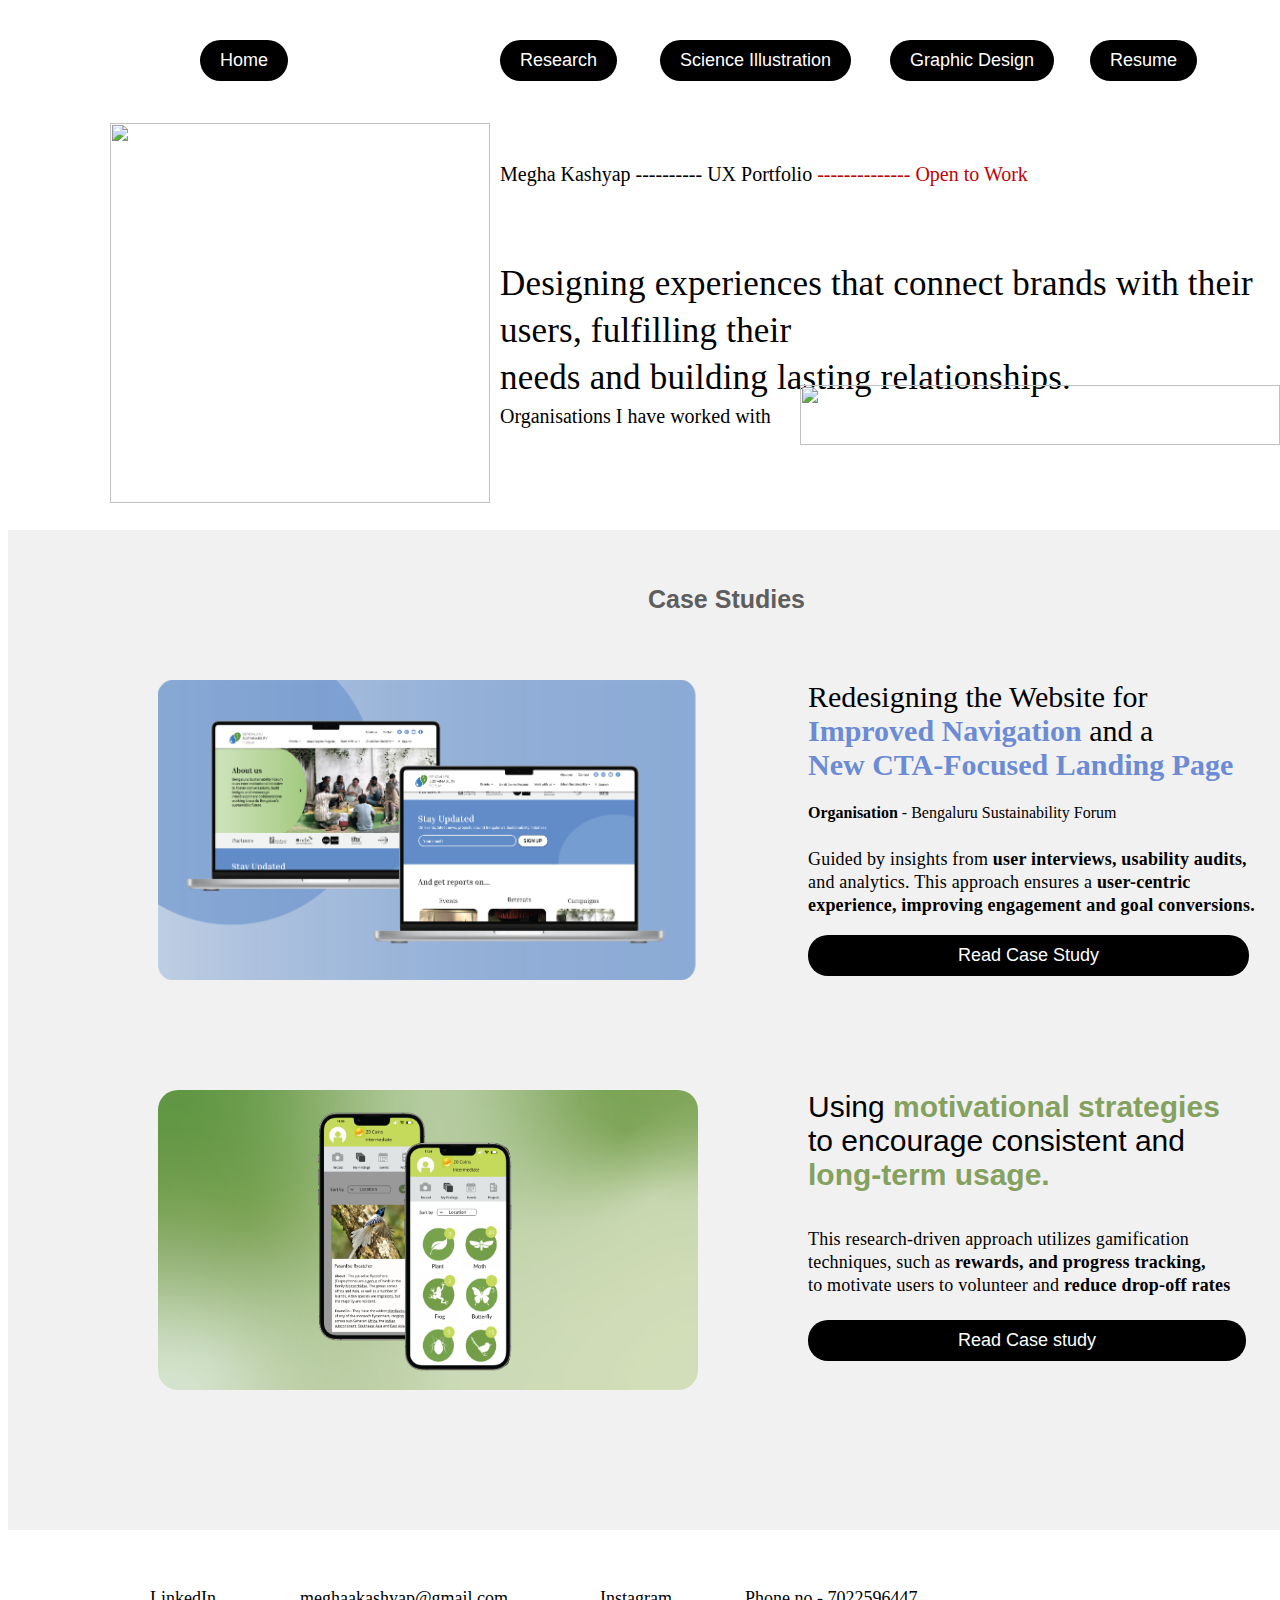
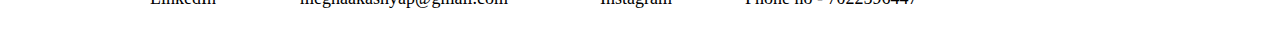
==== index.html @ 7252ab55 "Update index.html" ====
<!DOCTYPE html>
<html>
<head>
	<meta charset="utf-8">
	<meta name="viewport" content="width=device-width, initial-scale=1">
	<title> Megha Kashyap-UX portfolio</title>
	<link rel="stylesheet" type="text/css" href="style.css">
	<link rel="stylesheet" type="text/css" href="stylemedia.css">
</head>
<body>
  
  <div id="header"> 

  <a href="UXportfolio.html">  <button class="home"> Home </button> </a>
  <a href="resume.html"> <button class="resume"> Resume </button> </a>
  <a href="research.html"> <button class="res"> Research </button> </a>
  <a href="illustration.html"> <button class="ill"> Science Illustration </button> </a>
  <a href="graphicdesign.html"> <button class="gd"> Graphic Design </button> </a>
	  
  </div>

   
   
    <div class="intro">
  
          <h1> Megha Kashyap <span class="white">----------  UX Portfolio   </span>  <span class="line">-------------- Open to Work</span></h1>
  

          <p class="line"> Designing experiences that connect brands with their  users, fulfilling their <br> needs and building lasting relationships.</p>
          <img class="face" src="/Users/meghaakashyap/Documents/GitHub/MeghaKashyap.portfolio/portfolioimage.png"> </img>

          <p class="org"> Organisations I have worked with </p>
          <img class="logo" src="/Users/meghaakashyap/Documents/GitHub/MeghaKashyap.portfolio/logos.png"> </img>

</div>
 
 <div class="cs">
 <h3> Case Studies </h3>
	 <div class="square">
 <p class="projectname">Redesigning the Website for <br> <span class="blue"> Improved Navigation </span> and a <br> <span class="blue2">  New CTA-Focused Landing Page </span></p>
 	<p class="for"> <span class="bold"> Organisation </span> - Bengaluru Sustainability Forum</p>
 	<p class="des">Guided by insights from <span class="bold2"> user interviews, usability audits, </span> <br> and analytics. This approach ensures a <span class="bold3">  user-centric <br> experience, improving engagement and goal conversions. </span></p>

 	<a href="Bsf Case study.html"><button class="casestudy"> Read Case Study </button> </a>
 	<img class="bsf" src="bsf webpage.png"> </img>
</p>
	 </div>
<div class="square2">
<p class="citizenscience"> Using  <span class="motivate"> motivational strategies </span><br> to encourage consistent and <br><span class="longterm">  long-term  usage.</span> </p>
<p class="csdes">This research-driven approach utilizes gamification <br>techniques, such as <span class="rewards"> rewards, and progress tracking, </span> <br>to motivate users to volunteer and <span class="reduce"> reduce drop-off rates </span></p>
<a href="cscasestudy.html"> <button class="cscs"> Read Case study</button> </a>
<img class="cscover" src="cscover.png"> </img> 
</div>

</div>

</div>
<div class="footer">  
	<p class="LinkedIn">  LinkedIn </p>
	<p class="gmail"> meghaakashyap@gmail.com </p>
	<p class="insta"> Instagram</p>
	<p class="phone"> Phone no - 7022596447</p>

	

</div>
  

 


</body>
</html>
---- style.css ----
#header {

    height: 120px;
	width: 1500px;
	position: absolute;
	top: 0px;
	left: 0px;
	background-color: ##F1F1F1;
	
}






button{
	color: #FFFFFF;
	background-color: #000000;
	font-family: sans-serif;
	font-size: 18px;
	font-weight: normal;
	border-radius: 25px;
	border: none;
	padding: 10px 20px 10px 20px;

}

button.home {
	position: absolute;
	top: 40px;
	left: 200px;
}

.home:hover {
	background-color: #BC0404;
}

button.resume {
	position: absolute;
	top: 40px;
	left: 1090px;
}



.email:hover {
	background-color: #BC0404;
}


}

.otherwork:hover {
 background-color: #BC0404;
}

button.ow {

	position: absolute;
	top: 40px;
	left: 1520px;
}


}

.ow:hover{
	background-color: #BC0404;
}

.resume:hover{
	background-color: #BC0404;
}

button.res {
	position: absolute;
	top: 40px;
	left: 500px;
	
}

.res:hover{
	background-color: #BC0404;
}


button.ill {
	position: absolute;
	top: 40px;
	left: 660px;
}


.ill:hover{
	background-color: #BC0404;
}




.ill:hover{
	background-color: #BC0404;
}

button.gd {
	position: absolute;
	top: 40px;
	left: 890px;
} 

.gd:hover {
	background-color: #BC0404;
}


button.gd2 {
	position: absolute;
	top: 40px;
	left: 890px;
	background-color: #BC0404;
} 













button{
	color: #FFFFFF;
	background-color: #000000;
	font-family: sans-serif;
	font-size: 18px;
	font-weight: normal;
	border-radius: 25px;
	border: none;
	padding: 10px 20px 10px 20px;

}

button.home {
	position: absolute;
	top: 40px;
	left: 200px;
}

.home:hover {
	background-color: #BC0404;
}

button.resume {
	position: absolute;
	top: 40px;
	left: 1090px;
}

button.resume2 {
	position: absolute;
	top: 40px;
	left: 1090px;
	background-color: #BC0404; 
}

.email:hover {
	background-color: #BC0404;
}


}

.otherwork:hover {
 background-color: #BC0404;
}

button.ow {

	position: absolute;
	top: 40px;
	left: 1520px;
}


}

.ow:hover{
	background-color: #BC0404;
}

.resume:hover{
	background-color: #BC0404;
}



button.ill {
	position: absolute;
	top: 40px;
	left: 660px;
}

.ill:hover{
	background-color: #BC0404;
}

button.gd {
	position: absolute;
	top: 40px;
	left: 890px;
} 

.gd:hover {
	background-color: #BC0404;
}

p.mail {
	font-size: 14px;
	position: absolute;
	top: 40px;
	left: 1100px;
}














h1{
	position: absolute;
	top: 150px;
	left: 500px;
	font-size: 20px;
	font-weight: normal;
}

h2 {
	position: absolute;
	top: 147px;
	left: 500px;
	font-size: 20px;
	font-weight: normal;
	color: #BC0404;
}

h4 {
	position: absolute;
	top: 135px;
	left: 770px;
	font-size: 25px;
	font-weight: normal;
	color: #BC0404;

}


img.face {
	position: absolute;
	top: 123px;
	left: 110px;
	height: 380px;
	width: 380px;
}





p.line {
	position: absolute;
	top: 225px;
	left: 500px;
	font-size: 35px;
	font-weight: normal;
	color: #000000;
	line-height: 47px;
	letter-spacing: 0.2px;
}

p.org {
	position: absolute;
	top: 385px;
	left: 500px;
	font-size: 20px;
	font-weight: light;
}

img.logo {
	position: absolute;
	top: 385px;
	left: 800px;
	height: 60px;
	width: 480px;
}

.line{
	font-weight: light;
	color: #BC0404;
}











div.cs {
	
	height: 1000px;
	width: 1500px;
	position: absolute;
	top: 530px;
	background-color: #F1F1F1;
	margin: none;
}

h3 {

	position: absolute;
	top: 30px;
	left: 640px;
    font-size: 25px;
	font-weight: bold;
	letter-spacing: 0.8;
	color: #5E5E5E;
	font-family: sans-serif;
	

}

p.projectname {
	position: absolute;
	top: 120px;
	left: 800px;
    font-size: 30px;
	font-weight: normal;
	font-family: ;

}

.blue {
	color:#6C8BD5;
	font-weight: bold;
}

.blue2 {
	color:#6C8BD5;
	font-weight: bold;
}


p.for {
	position: absolute;
	top: 258px;
	left: 800px;
    font-size: 16px;
	font-weight: light;
}

p.des {

	position: absolute;
	top: 300px;
	left: 800px;
    font-size: 18px;
	font-weight: light;
	letter-spacing: 0.2px;
	line-height: 23px;
}


.bold {
	font-weight: bold;
}

.bold2 {
	font-weight: bold;
}

.bold3 {
	font-weight: bold;
}



button.casestudy {
	position: absolute;
	top: 405px;
	left: 800px;
	background-color: #000000;
	color: #ffffff;
	padding: 10px 150px 10px 150px;
	border-radius: 20px;

}

.casestudy:hover {
	background-color: #6C8BD5;
	
}

img.Resume {
	position: absolute;
	top: 100px;
	left: 280px;
	height: 1250px;
	width: 900px;
}

img.bsf {
	position: absolute;
	top: 150px;
	left: 150px;
	height: 300px;
	width: 550px;
}


button.cscs {
	position: absolute;
	top: 790px;
	left: 800px;
	background-color: #000000;
	color: #ffffff;
	padding: 10px 150px 10px 150px;
	border-radius: 20px;

}

.cscs:hover {
	background-color: #84A160;
}

p.citizenscience {
	position: absolute;
	top: 530px;
	left: 800px;
    font-size: 30px;
	font-weight: normal;
	font-family: sans-serif;
}

.motivate {
	font-weight: bold;
	color: #84A160;
	font-family: sans-serif;
}

.longterm {
	font-weight: bold;
	color: #84A160;
	font-family: sans-serif;
}

p.csdes {
	position: absolute;
	top: 680px;
	left: 800px;
    font-size: 18px;
	font-weight: light;
	letter-spacing: 0.2px;
	line-height: 23px;
}

.rewards {
	font-weight: bold;
}

.reduce {
	font-weight: bold;
}

img.bsf1 {

	position: absolute;
	top: 150px;
	align-content: center;
    height: 2650px;
	width: 1450px;
	
}

img.bsf2 {
position: absolute;
	top: 2800px;
	align-content: center;
    height: 2850px;
	width: 1450px;
	
}

img.bsf3 {
position: absolute;
	top: 5600px;
	align-content: center;
    height: 2400px;
	width: 1450px;
}

img.bsf4 {
position: absolute;
	top: 7990px;
	align-content: center;
    height: 2400px;
	width: 1450px;
}




button.backtoprojects {

position: absolute;
	top: 10500px;
	left: 500px;
	background-color: #000000;
	padding: 10px 150px 10px 150px;
	border-radius: 20px;
}

.backtoprojects:hover {
    background-color: #BC0404;
	
}


.test:hover {

}









div.footer {
	 height: 100px;
	width: 1500px;
	position: absolute;
	top: 1550px;
	left: 0px;
	background-color: #FFFFFF;
	

}

p.LinkedIn {

	font-size: 18px;
	position: absolute;
	top: 20px;
	left: 150px;
	color: #000000;
}

p.gmail {
	font-size: 18px;
	position: absolute;
	top: 20px;
	left: 300px;
	color: #000000;
}

p.insta {
	font-size: 18px;
	position: absolute;
	top: 20px;
	left: 600px;
	color: #000000;
}

p.phone {
	font-size: 18px;
	position: absolute;
	top: 20px;
	left: 745px;
	color: #000000;
}

div.footer2 {
height: 100px;
	width: 1500px;
	position: absolute;
	top: 10600px;
	align-content: center;
	background-color: #FFFFFF;

}

img.cscs1 {
	position: absolute;
	top: 150px;
	margin: 30px;
	height: 3150px;
	width: 1400px;
	align-content: center;
}

img.cscs2 {
	position: absolute;
	top: 3300px;
	margin: 30px;
	height: 2500px;
	width: 1400px;
	align-content: center;
}

img.cscs3 {
	position: absolute;
	top: 5900px;
	margin: 30px;
	height: 2800px;
	width: 1400px;
	align-content: center;
}

img.cscs4 {
	position: absolute;
	top: 8750px;
	margin: 30px;
	height: 2820px;
	width: 1400px;
	align-content: center;
}


img.cscover {

	position: absolute;
	top: 560px;
	left: 150px;
	height: 300px;
	width: 540px;
	border-radius: 20px 20px 20px 20px;
}

button.btp {

	position: absolute;
	top: 11400px;
	left: 500px;
	background-color: #000000;
	padding: 10px 150px 10px 150px;
	border-radius: 20px;
}

.btp:hover {
	background-color: #BC0404; 
}










div.footer3 {
	height: 100px;
	width: 1500px;
	position: absolute;
	top: 11550px;
	left: 0px;
	background-color: #FFFFFF;
}

p.LinkedIn1 {

	font-size: 18px;
	position: absolute;
	top: 20px;
	left: 150px;
	color: #000000;
}

p.gmail1 {
	font-size: 18px;
	position: absolute;
	top: 20px;
	left: 300px;
	color: #000000;
}

p.insta1 {
	font-size: 18px;
	position: absolute;
	top: 20px;
	left: 600px;
	color: #000000;
}

p.phone1 {
	font-size: 18px;
	position: absolute;
	top: 20px;
	left: 745px;
	color: #000000;
}


button.gdw {
	position: absolute;
	top: 25px;
	left: 1000px;
	background-color: #000000;
	
	border-radius: 20px;
}

.gdw:hover {
	background-color: #BC0404;
}
---- stylemedia.css ----
@media (max-width: 500px) {


	body {
		width: 100%;
	}

	#header {
	height: 230px;
	width: 500px;
	position: absolute;
	top: 0px;
	left: 0px;
	background-color: #F1F1F1;
	}

	button{
	color: #ebebeb;
	background-color: #000000;
	font-family: sans-serif;
	font-size: 16px;
	font-weight: normal;
	border-radius: 15px;
	
	padding: 10px 20px 10px 20px;
    }

	button.home {
	position: absolute;
	top: 20px;
	left: 160px;
	display: flex;
	align-content: center;


    }

     button.res {
	 position: absolute;
	 top: 70px;
	left: 145px;
    }


    button.ill {
	position: absolute;
	top: 120px;
	left: 115px; 
    }


    button.gd {
	position: absolute;
	top: 170px;
	left: 127px;
     } 

    

    button.resume {
	display: none;
    }









	


	div.intro {
		width: 450px;
		height: 600px;
		top: 230px;
		background-color: #ffffff;
	}

	
	h1{
		font-size: 26px;
		left: 30px;
		top: 50px;
		padding-right: 120px;
		color: #BC0404;
		font-weight: bold;

	}

	p.line {
		font-size: 18px;
		line-height: 24px;
		left: 30px;
		top: 95px;
		padding-right: 80px;
		font-family: sans-serif;

	}

	.line{
	
	color: #ffffff;
    }

    .white {
    	
	color: #ffffff;
    }
    


	img.face {
		left: -10px;
	    height: 400px;
	    width: 400px;
	    top: 145px;
	}

	p.org {
		top: 500px;
		font-size: 14px;
		padding-right: 80px;
		left: 80px;
		color: #6f7370;
	}

	img.logo {
	   
	    top: 550px;
	    left: 10px;
	    height: 50px;
	    width: 370px;

	}



    div.cs {
		top: 850px;
		width: 500px;
		background-color: #D9D9D9;
		left: 0px;
		height: 1200px;
		
	}


	


	h3 {

		top: 10px;
	    left: 130px;
	    font-size: 15px;


	}

	div.square {
		position: absolute;
		top: 70px;
		height: 430px;
		width: 380px;	
		background-color: #8FABDD;
	    border-radius: 50px;
	    left: 20px;
	}

	img.bsf {
	     
	     top: 135px;
	     left: 28px;
	     height: 200px;
	     width: 340px;
    }

    p.projectname {
	
	    top: 10px;
	    left: 40px;
        font-size: 22px;
        line-height: 28px;



       

    }


.blue {
	color:#000000;
	
}

.blue2 {
	color:#000000;
	
}



	p.for {
	    
	 color: #8FABDD; 
	 top: 0px; 
	 left: 20px; 

	    
    }

    p.des {

	   
	   color: #8FABDD;
	   top: 135px; 
	   left: 20px;
	   font-size: 1px;


	  
     }

     button.casestudy {

     	top: 360px;
	    left: 30px;
	    font-size: 14px;
	    padding: 7px 110px 7px 110px;
	
}


    div.square2 {
		position: absolute;
		top: 530px;
		height: 430px;
		width: 380px;	
		background-color: #8BAC63;
	    border-radius: 50px;
	    left: 20px;
	}


	p.citizenscience {
	    position: absolute;
	    top: 15px;
	    left: 40px;
        font-size: 22px;
	    line-height: 28px;
	    font-family: sans-serif;



     }

     p.csdes {
     	color: #8BAC63; 
	   top: 0px; 
	   left: 20px;
	   font-size: 1px;
     }

    .motivate {
	    font-weight: bold;
	    color: #000000;
	
     }

     .longterm {
	
	     color: #000000;
	
     }




     div.footer {
	 
	    top: 1900px;
	    width: 500px;
	    height: 200px

    }

    p.LinkedIn {

	font-size: 14px;
	
	top: 20px;
	left: 100px;
	color: #000000;
}

    p.gmail {
	font-size: 14px;
	
	top: 50px;
	left: 100px;
	
}

p.insta {
	font-size: 14px;
	position: absolute;
	top: 80px;
	left: 100px;

	
}

p.phone {
	font-size: 14px;
	
	top: 110px;
	left: 100px;
	
}


    img.cscover {

	     
	     top: 135px;
	     left: 18px;
	     height: 180px;
	     width: 340px;
	    
    }

    button.cscs {
	    top: 360px;
	    left: 30px;
	    font-size: 14px;
	    padding: 7px 110px 7px 110px
	   


   }



   	img.bsf1 {

	
	top: 230px;
	
    height: 800px;
	width: 450px;
	
}

img.bsf2 {

	top: 1010px;
	
    height: 850px;
	width: 450px;
	
}

img.bsf3 {
position: absolute;
	top: 1850px;
	align-content: center;
    height: 740px;
	width: 450px;
}

img.bsf4 {

	top: 2590px;
	
    height: 740px;
	width: 450px;
}

   button.backtoprojects {
   	top: 3400px;
   	left: 80px;
   	font-size: 14px;
	    padding: 7px 110px 7px 110px;

   }

   img.cscs1 {
   	top: 230px;
	
    height: 900px;
	width: 450px;
   }

   img.cscs2 {
   	top: 1130px;
	
    height: 800px;
	width: 450px;
   }

   img.cscs3 {
   	top: 1930px;
	
    height: 850px;
	width: 450px;
   }

   img.cscs4 {
   	top: 2800px;
	
    height: 850px;
	width: 450px;
   }

   button.btp {
   	top: 3600px;
   	left: 80px;
   	font-size: 14px;
	 padding: 7px 110px 7px 110px;


   }

   div.footer3 {
	 
	   display: none;

	}









}
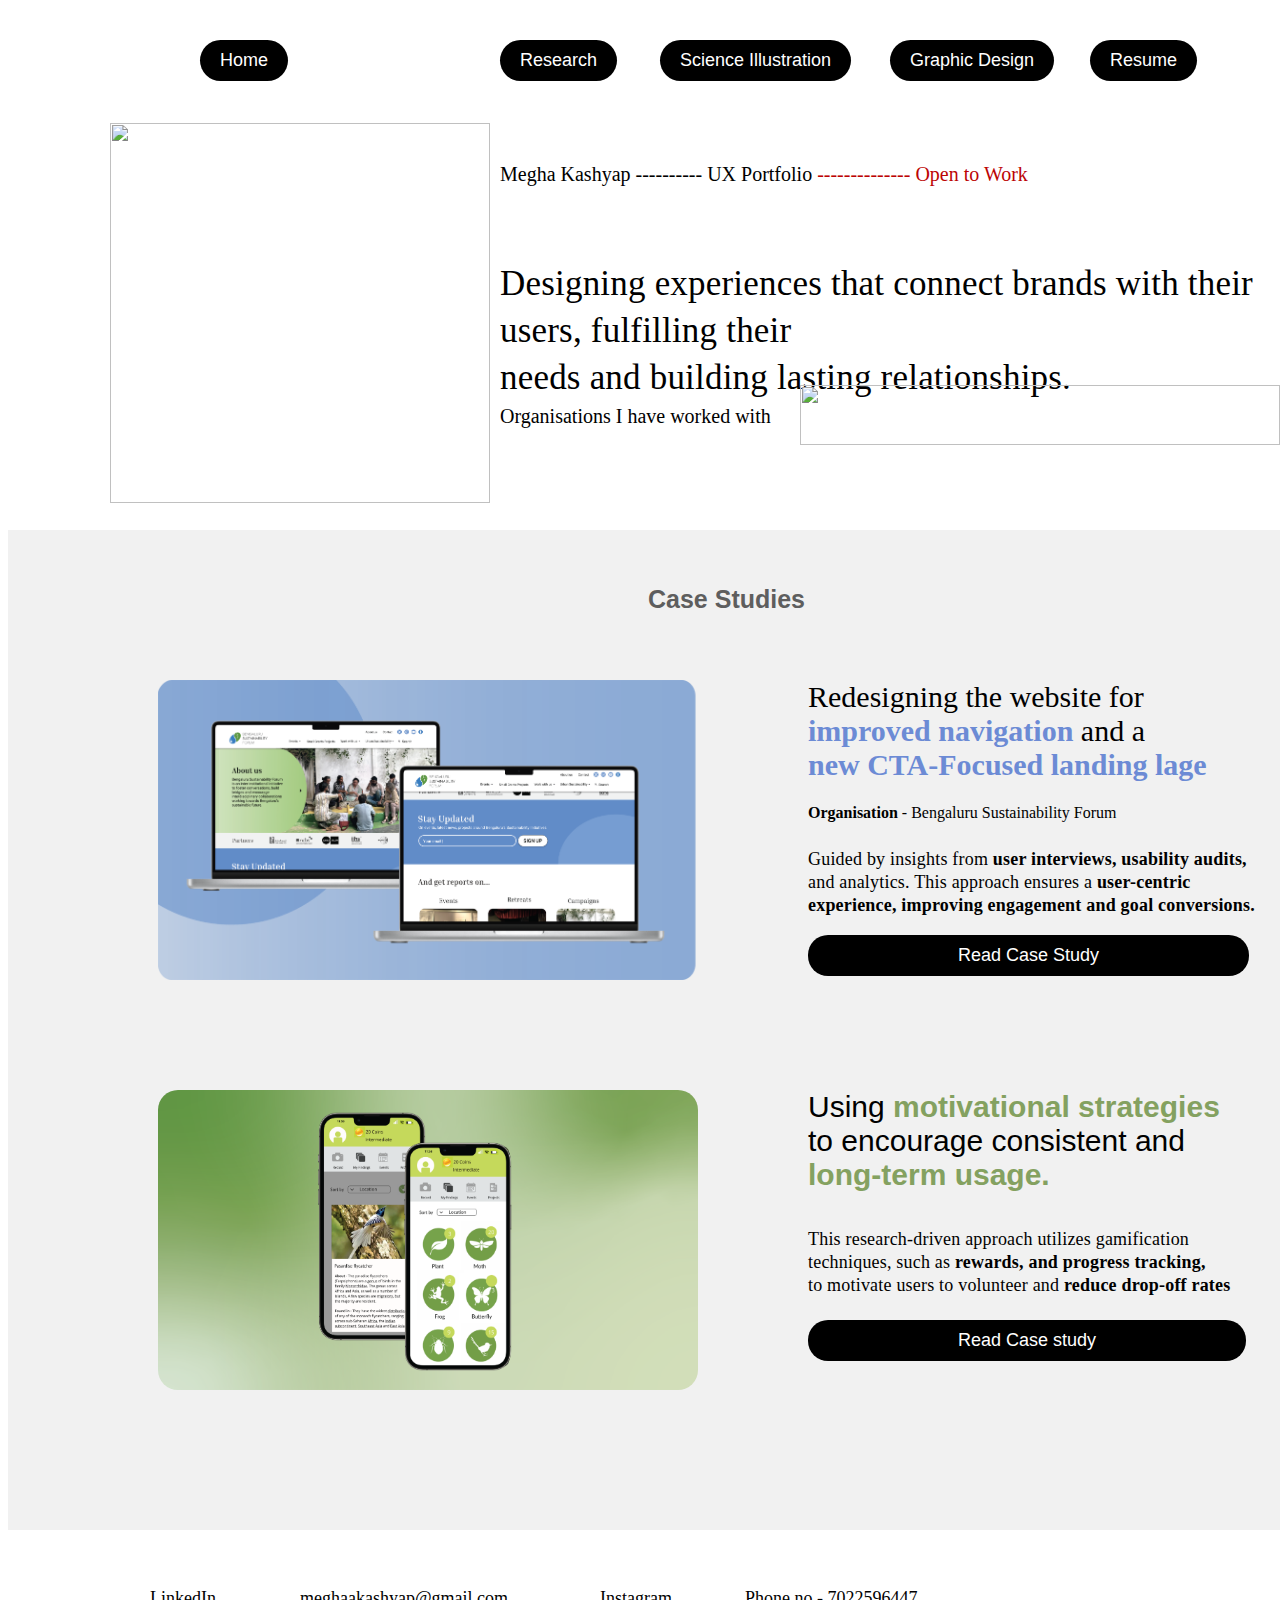
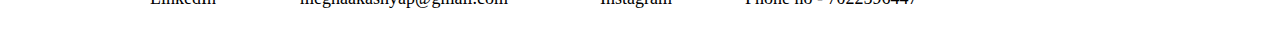
==== commit 66723ca8: "Update index.html" ====
--- a/index.html
+++ b/index.html
@@ -38,7 +38,7 @@
  <div class="cs">
  <h3> Case Studies </h3>
 	 <div class="square">
- <p class="projectname">Redesigning the Website for <br> <span class="blue"> Improved Navigation </span> and a <br> <span class="blue2">  New CTA-Focused Landing Page </span></p>
+ <p class="projectname">Redesigning the website for <br> <span class="blue"> improved navigation </span> and a <br> <span class="blue2">  new CTA-Focused landing lage </span></p>
  	<p class="for"> <span class="bold"> Organisation </span> - Bengaluru Sustainability Forum</p>
  	<p class="des">Guided by insights from <span class="bold2"> user interviews, usability audits, </span> <br> and analytics. This approach ensures a <span class="bold3">  user-centric <br> experience, improving engagement and goal conversions. </span></p>
 
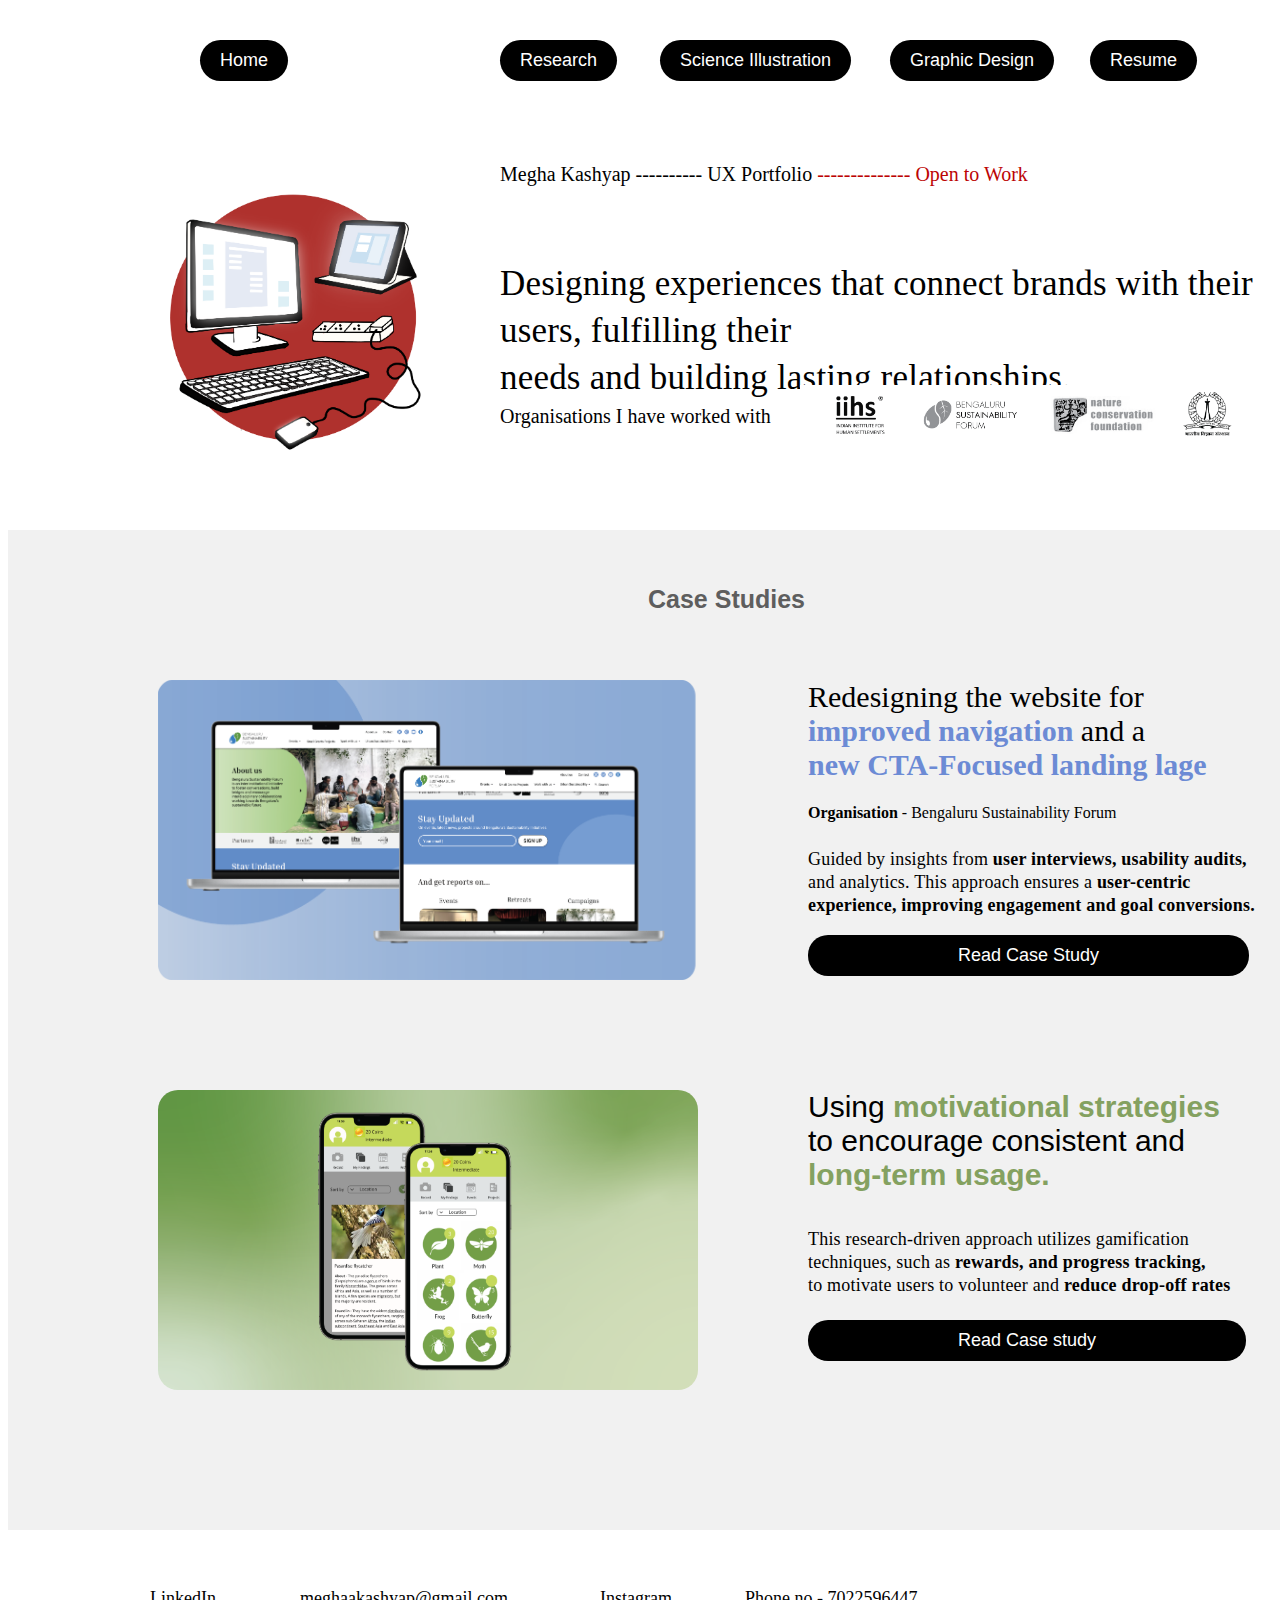
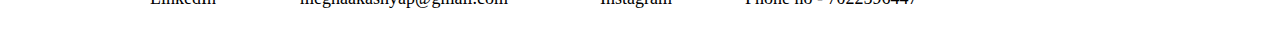
==== commit 4867f433: "Update index.html" ====
--- a/index.html
+++ b/index.html
@@ -28,10 +28,10 @@
   
 
           <p class="line"> Designing experiences that connect brands with their  users, fulfilling their <br> needs and building lasting relationships.</p>
-          <img class="face" src="/Users/meghaakashyap/Documents/GitHub/MeghaKashyap.portfolio/portfolioimage.png"> </img>
+          <img class="face" src="portfolioimage.png"> </img>
 
           <p class="org"> Organisations I have worked with </p>
-          <img class="logo" src="/Users/meghaakashyap/Documents/GitHub/MeghaKashyap.portfolio/logos.png"> </img>
+          <img class="logo" src="logos.png"> </img>
 
 </div>
  
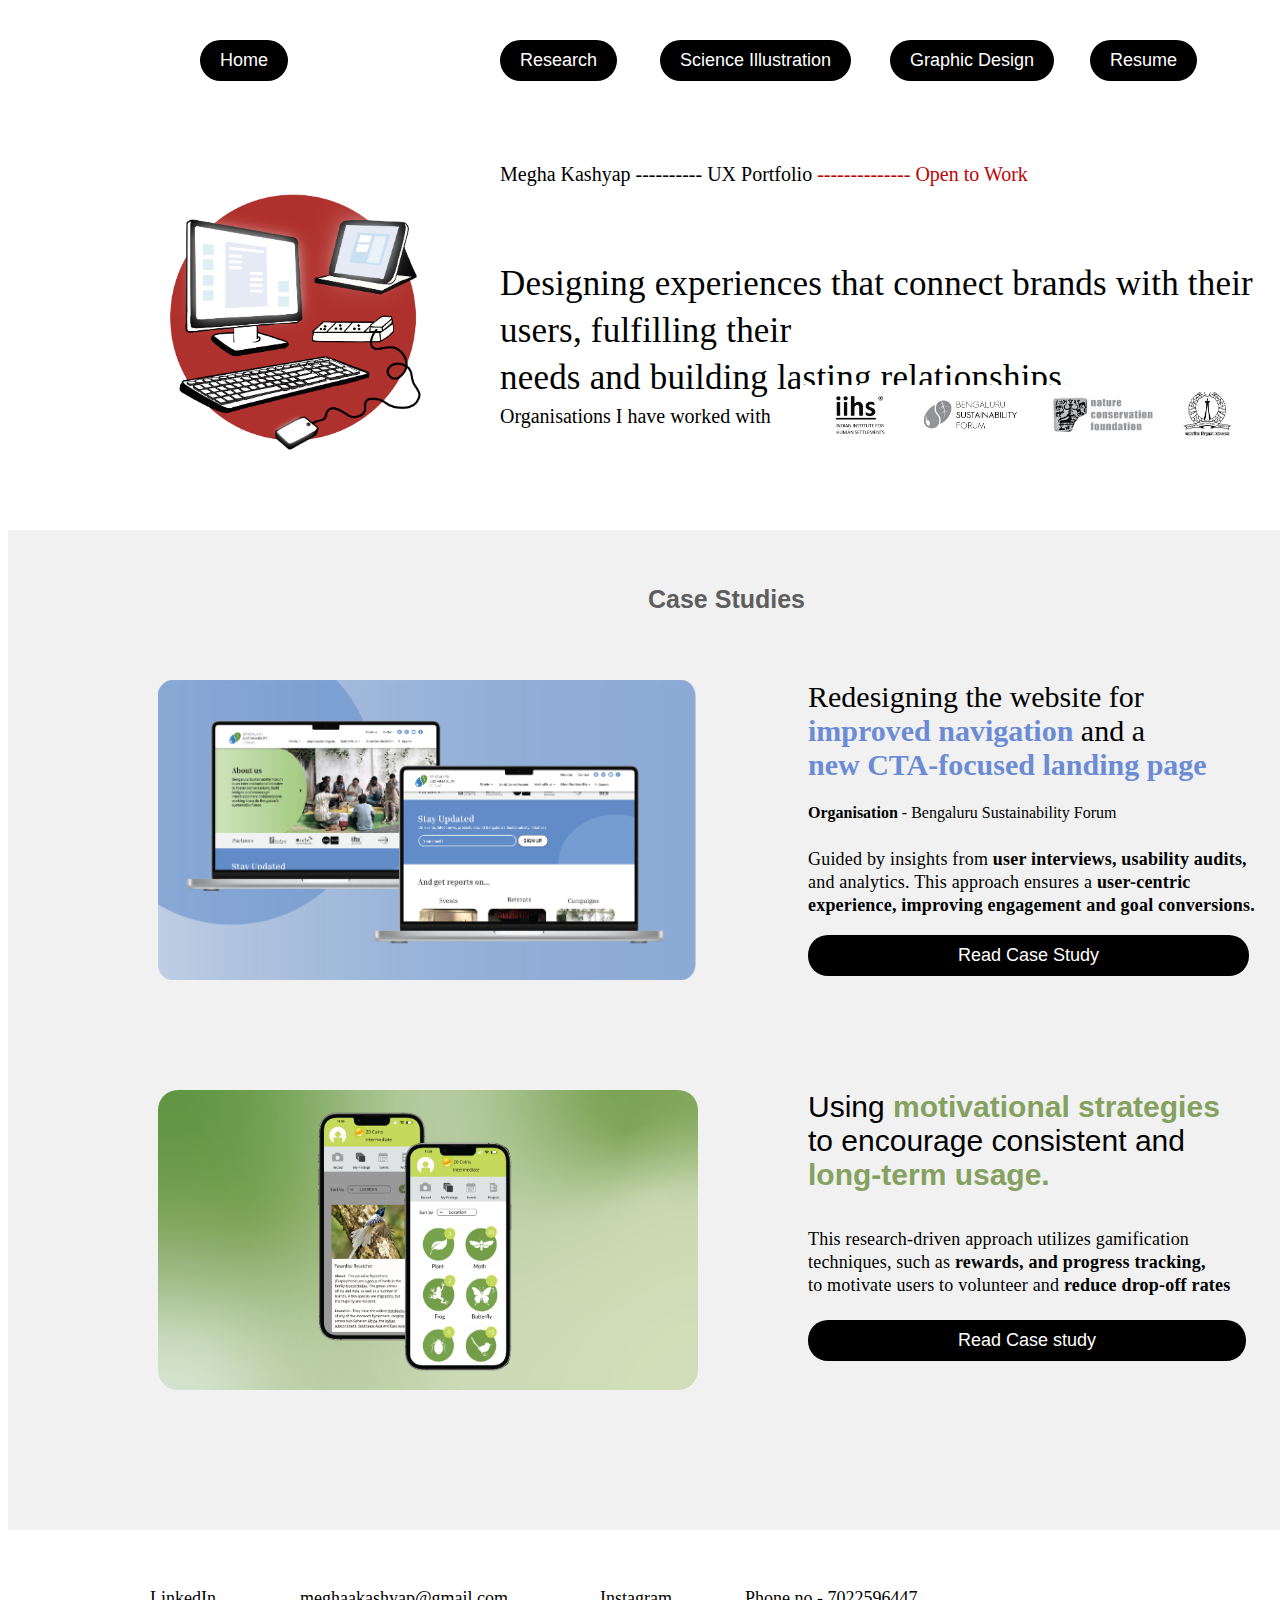
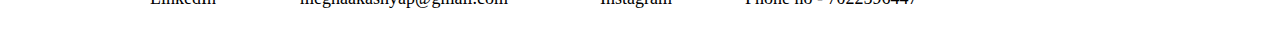
==== commit 85d52d3b: "Update index.html" ====
--- a/index.html
+++ b/index.html
@@ -7,22 +7,28 @@
 	<title> Megha Kashyap-UX portfolio</title>
 	<link rel="stylesheet" type="text/css" href="style.css">
 	<link rel="stylesheet" type="text/css" href="stylemedia.css">
+	<meta charset="utf-8" /> 
+	<meta name="viewport" content="width-device-width, initial-scale=1.0 " /> 
+
+
+
 </head>
 <body>
-  
-  <div id="header"> 
+  <div class="container">
+  <div id="header"> </div>
 
   <a href="UXportfolio.html">  <button class="home"> Home </button> </a>
   <a href="resume.html"> <button class="resume"> Resume </button> </a>
   <a href="research.html"> <button class="res"> Research </button> </a>
   <a href="illustration.html"> <button class="ill"> Science Illustration </button> </a>
   <a href="graphicdesign.html"> <button class="gd"> Graphic Design </button> </a>
-	  
-  </div>
 
    
    
-    <div class="intro">
+    </div>
+
+
+ <div class="intro">
   
           <h1> Megha Kashyap <span class="white">----------  UX Portfolio   </span>  <span class="line">-------------- Open to Work</span></h1>
   
@@ -36,22 +42,37 @@
 </div>
  
  <div class="cs">
- <h3> Case Studies </h3>
-	 <div class="square">
- <p class="projectname">Redesigning the website for <br> <span class="blue"> improved navigation </span> and a <br> <span class="blue2">  new CTA-Focused landing lage </span></p>
- 	<p class="for"> <span class="bold"> Organisation </span> - Bengaluru Sustainability Forum</p>
- 	<p class="des">Guided by insights from <span class="bold2"> user interviews, usability audits, </span> <br> and analytics. This approach ensures a <span class="bold3">  user-centric <br> experience, improving engagement and goal conversions. </span></p>
 
- 	<a href="Bsf Case study.html"><button class="casestudy"> Read Case Study </button> </a>
- 	<img class="bsf" src="bsf webpage.png"> </img>
-</p>
-	 </div>
-<div class="square2">
+ 	
+
+      <h3> Case Studies </h3>
+
+
+
+ <div class="square"> 
+
+
+      <p class="projectname"> Redesigning the website for <br> <span class="blue"> improved navigation </span> and a <br> <span class="blue2">  new CTA-focused landing page </span></p>
+    	<p class="for"> <span class="bold"> Organisation </span> - Bengaluru Sustainability Forum</p>
+    	<p class="des">Guided by insights from <span class="bold2"> user interviews, usability audits, </span> <br> and analytics. This approach ensures a <span class="bold3">  user-centric <br> experience, improving engagement and goal conversions. </span></p>
+
+ 	   <a href="Bsf Case study.html"><button class="casestudy"> Read Case Study </button> </a>
+    	<img class="bsf" src="bsf webpage.png"> </img>
+   </p>
+
+</div>
+
+ <div class="square2"> 
+
 <p class="citizenscience"> Using  <span class="motivate"> motivational strategies </span><br> to encourage consistent and <br><span class="longterm">  long-term  usage.</span> </p>
 <p class="csdes">This research-driven approach utilizes gamification <br>techniques, such as <span class="rewards"> rewards, and progress tracking, </span> <br>to motivate users to volunteer and <span class="reduce"> reduce drop-off rates </span></p>
+
 <a href="cscasestudy.html"> <button class="cscs"> Read Case study</button> </a>
 <img class="cscover" src="cscover.png"> </img> 
-</div>
+ 
+ </div>
+
+
 
 </div>
 
@@ -66,7 +87,7 @@
 
 </div>
   
-
+</div>
  
 
 
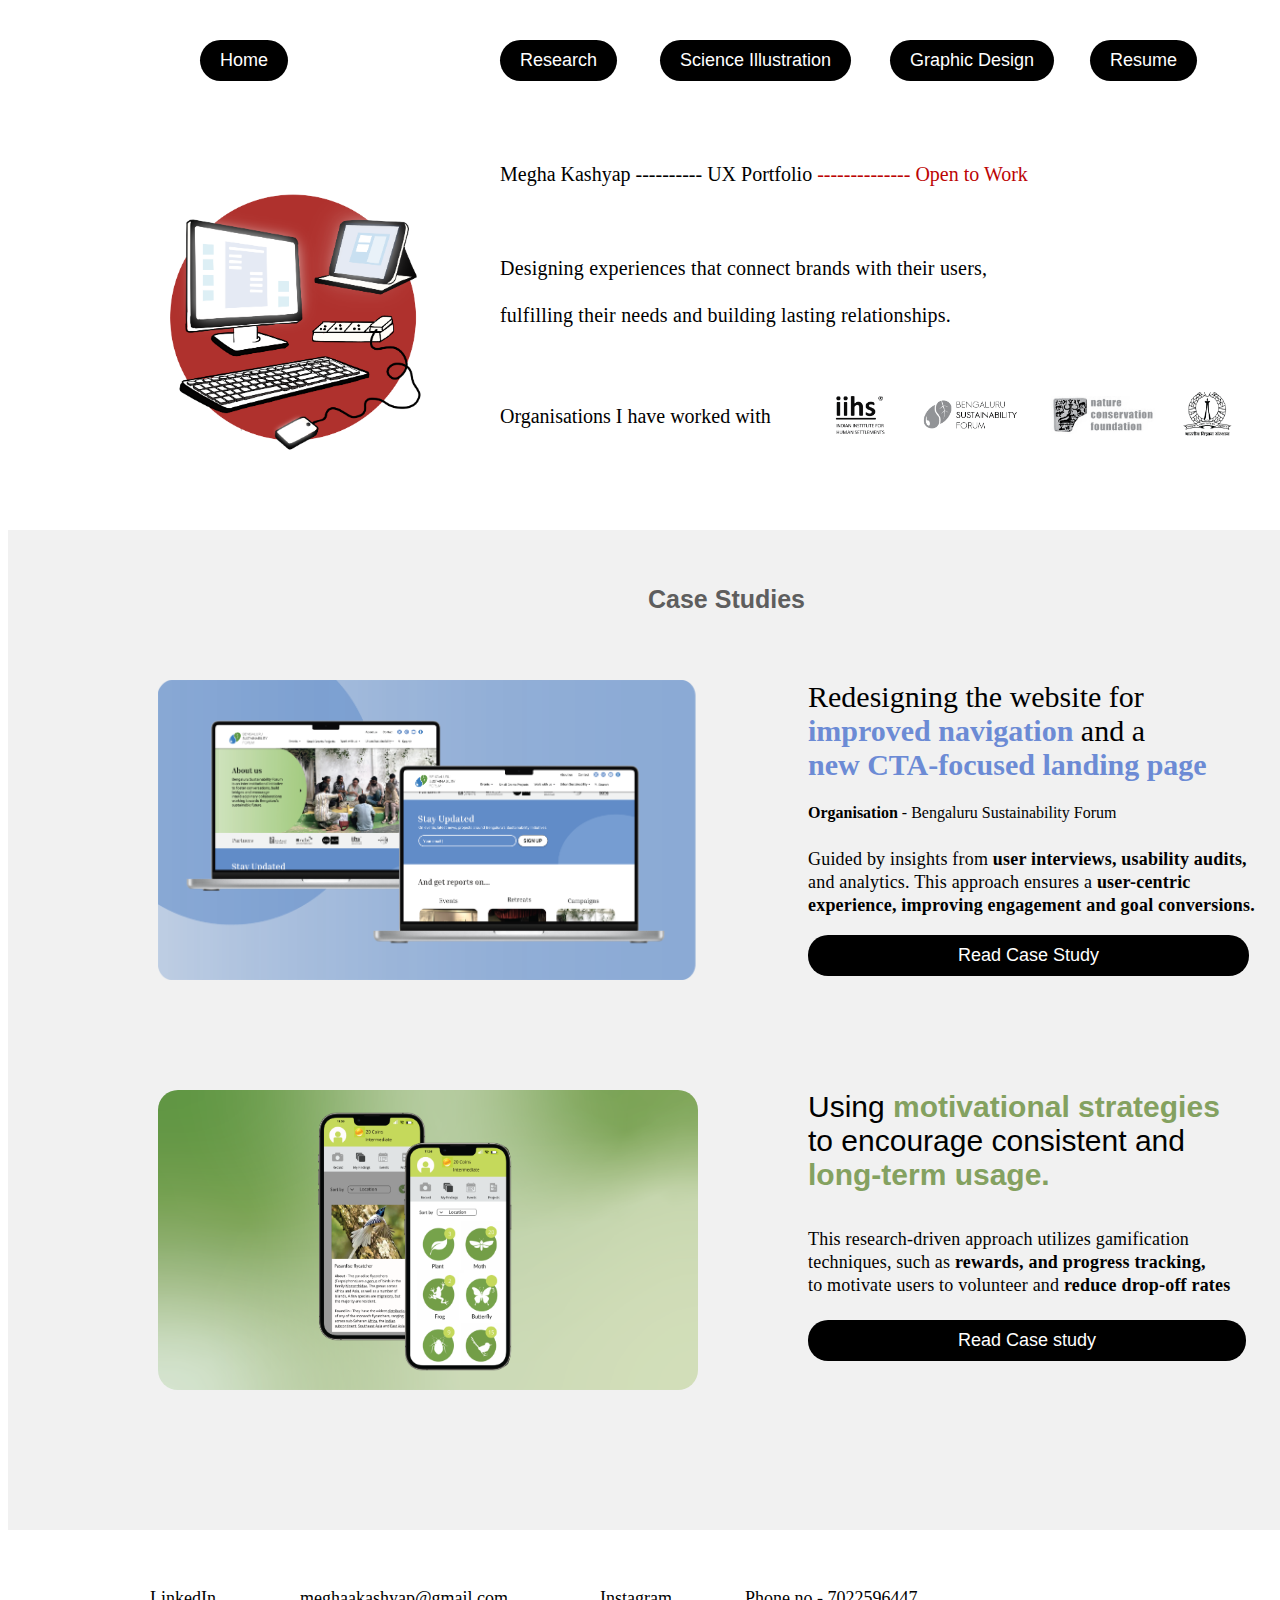
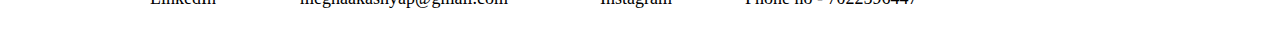
==== commit 3760b8e7: "Update index.html" ====
--- a/index.html
+++ b/index.html
@@ -33,7 +33,7 @@
           <h1> Megha Kashyap <span class="white">----------  UX Portfolio   </span>  <span class="line">-------------- Open to Work</span></h1>
   
 
-          <p class="line"> Designing experiences that connect brands with their  users, fulfilling their <br> needs and building lasting relationships.</p>
+          <p class="line"> Designing experiences that connect brands with their  users, <br> fulfilling their needs and building lasting relationships.</p>
           <img class="face" src="portfolioimage.png"> </img>
 
           <p class="org"> Organisations I have worked with </p>
--- a/style.css
+++ b/style.css
@@ -279,12 +279,13 @@
 
 
 
+	
 
 p.line {
 	position: absolute;
 	top: 225px;
 	left: 500px;
-	font-size: 35px;
+	font-size: 20px;
 	font-weight: normal;
 	color: #000000;
 	line-height: 47px;
